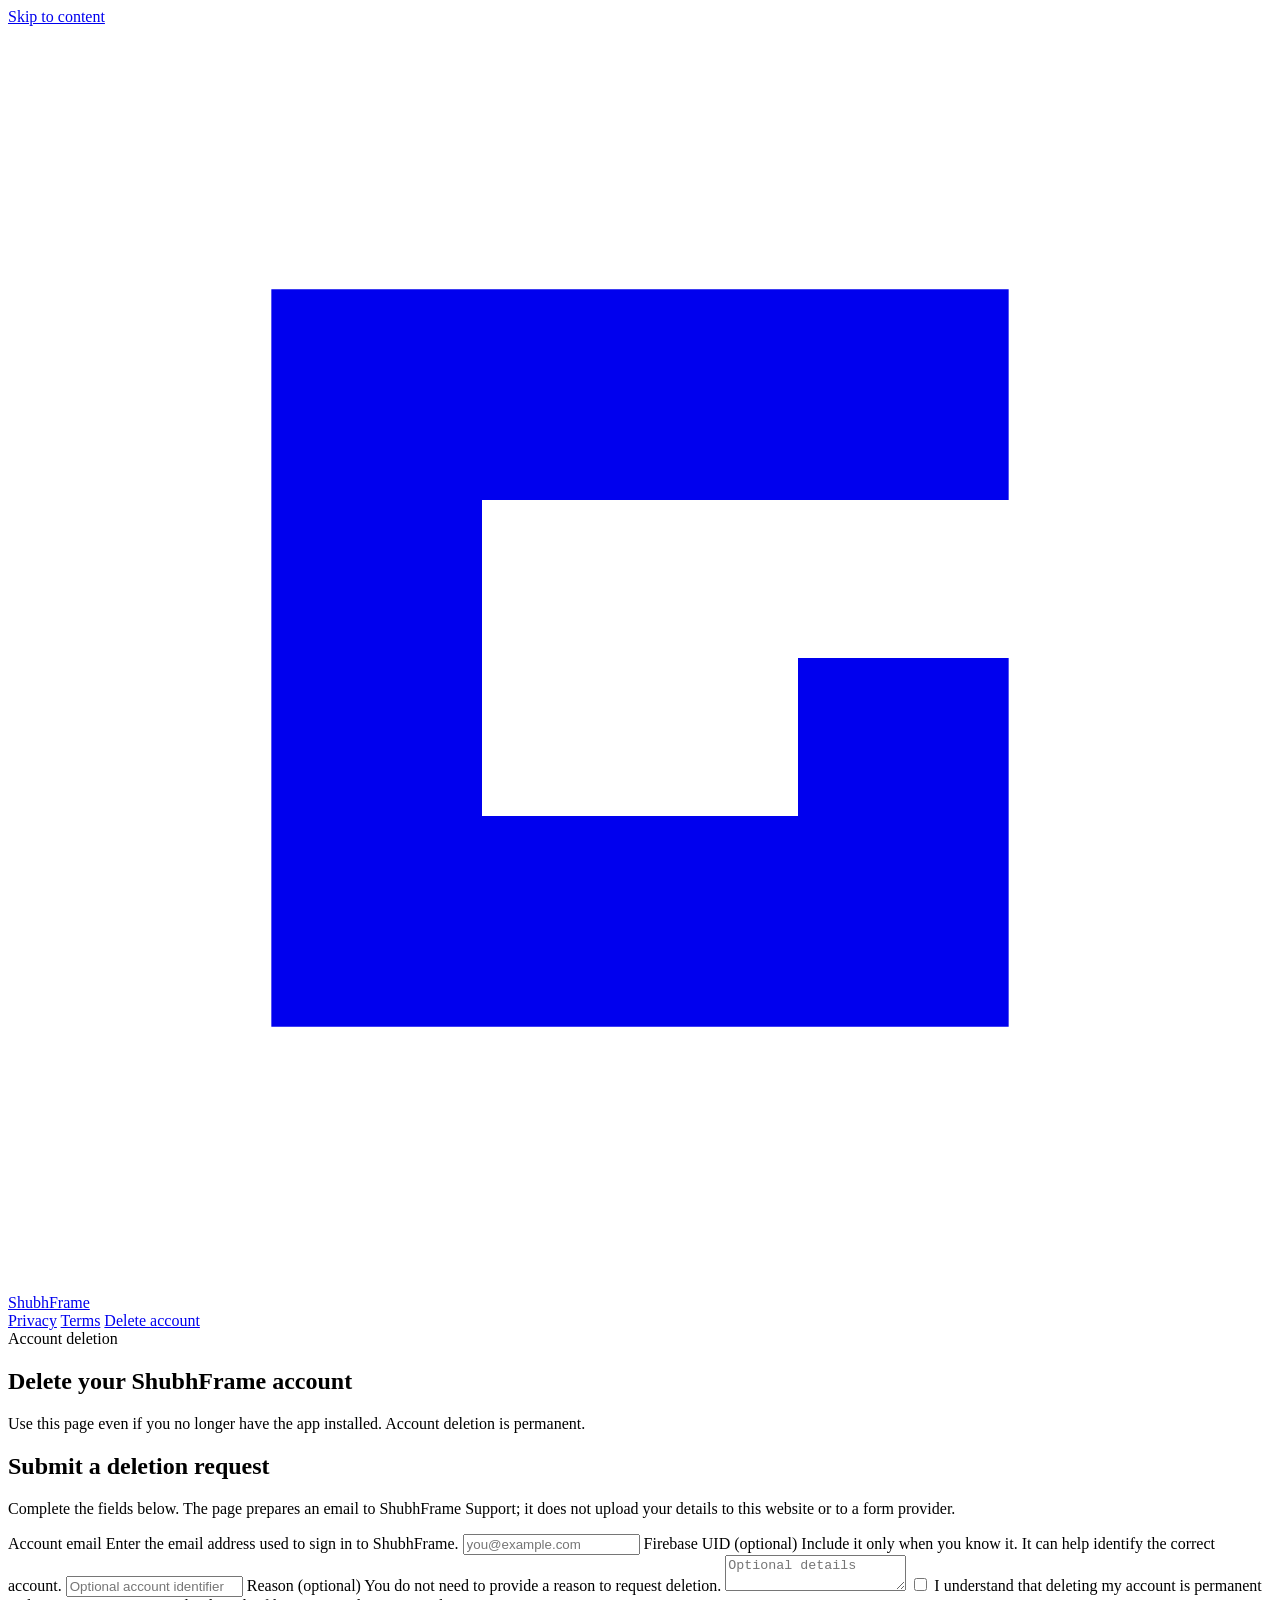
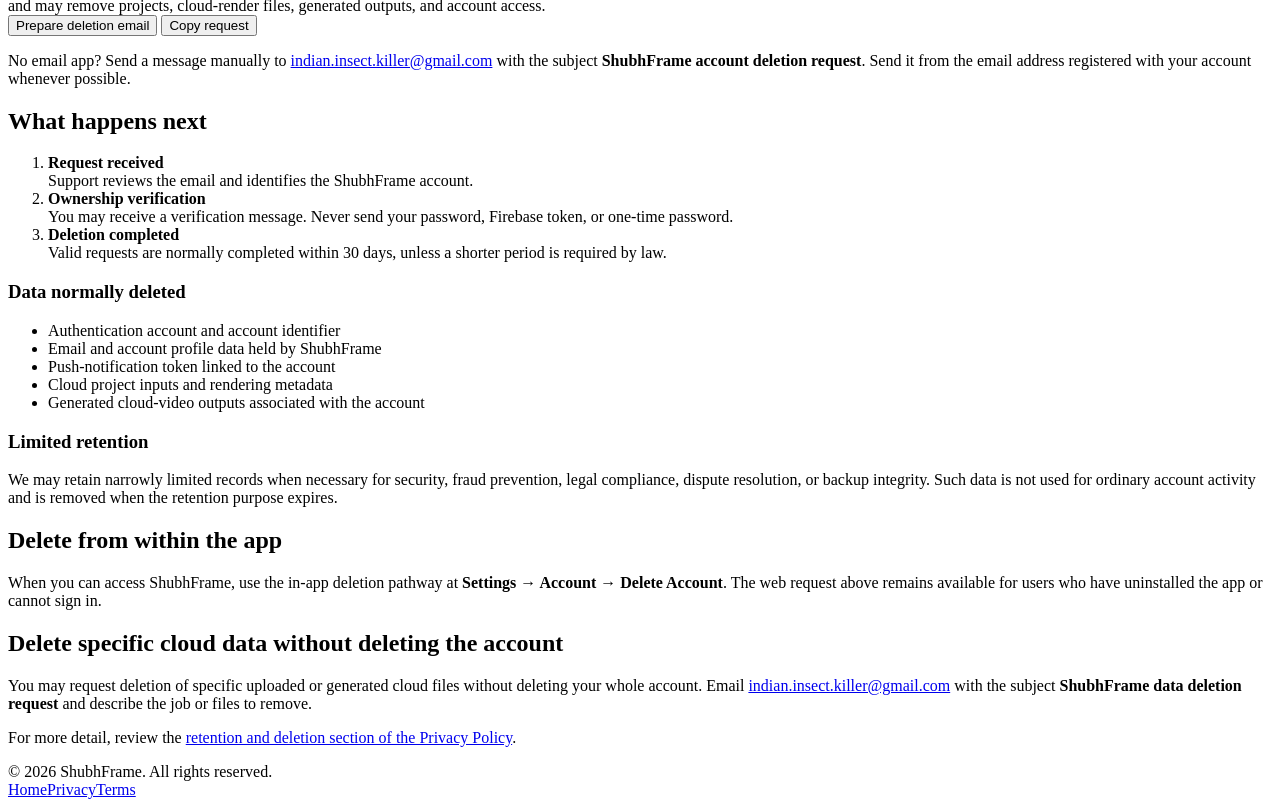
==== public/delete-account/index.html @ 74b5398b "first commit" ====
<!doctype html>
<html lang="en">
<head>
  <meta charset="utf-8">
  <meta name="viewport" content="width=device-width, initial-scale=1">
  <meta name="description" content="Request permanent deletion of your ShubhFrame account and associated data.">
  <title>Delete Your ShubhFrame Account</title>
  <link rel="icon" href="/assets/favicon.svg" type="image/svg+xml">
  <link rel="stylesheet" href="/assets/styles.css">
  <script src="/assets/site.js" defer></script>
</head>
<body>
  <a class="skip-link" href="#main-content">Skip to content</a>
  <header class="site-header">
    <div class="header-inner">
      <a class="brand" href="/" aria-label="ShubhFrame legal home">
        <span class="brand-mark" aria-hidden="true"><svg viewBox="0 0 24 24" fill="none"><path d="M5 5h14v4H9v6h6v-3h4v7H5V5Z" fill="currentColor"/></svg></span>
        <span>ShubhFrame</span>
      </a>
      <nav class="nav" aria-label="Primary navigation">
        <a href="/privacy-policy/">Privacy</a>
        <a href="/terms-of-service/">Terms</a>
        <a href="/delete-account/" aria-current="page">Delete account</a>
      </nav>
    </div>
  </header>

  <main id="main-content">
    <section class="page-hero">
      <div class="container">
        <span class="eyebrow">Account deletion</span>
        <h1>Delete your ShubhFrame account</h1>
        <p class="meta">Use this page even if you no longer have the app installed. Account deletion is permanent.</p>
      </div>
    </section>

    <div class="container deletion-shell">
      <section class="panel" aria-labelledby="request-title">
        <h2 id="request-title">Submit a deletion request</h2>
        <p>Complete the fields below. The page prepares an email to ShubhFrame Support; it does not upload your details to this website or to a form provider.</p>

        <form id="deletion-form" class="form-grid" novalidate>
          <label for="account-email">
            Account email
            <span>Enter the email address used to sign in to ShubhFrame.</span>
            <input id="account-email" name="accountEmail" type="email" autocomplete="email" required placeholder="you@example.com">
          </label>

          <label for="account-uid">
            Firebase UID (optional)
            <span>Include it only when you know it. It can help identify the correct account.</span>
            <input id="account-uid" name="accountUid" type="text" autocomplete="off" placeholder="Optional account identifier">
          </label>

          <label for="reason">
            Reason (optional)
            <span>You do not need to provide a reason to request deletion.</span>
            <textarea id="reason" name="reason" placeholder="Optional details"></textarea>
          </label>

          <label class="checkbox-row" for="confirm-delete">
            <input id="confirm-delete" name="confirmDelete" type="checkbox" required>
            <span>I understand that deleting my account is permanent and may remove projects, cloud-render files, generated outputs, and account access.</span>
          </label>

          <div class="form-actions">
            <button class="button danger" type="submit">Prepare deletion email</button>
            <button class="button" id="copy-request" type="button">Copy request</button>
          </div>
          <p class="status" id="form-status" role="status" aria-live="polite"></p>
        </form>

        <div class="notice success">
          No email app? Send a message manually to <a href="mailto:indian.insect.killer@gmail.com?subject=ShubhFrame%20account%20deletion%20request">indian.insect.killer@gmail.com</a> with the subject <strong>ShubhFrame account deletion request</strong>. Send it from the email address registered with your account whenever possible.
        </div>
      </section>

      <aside class="panel" aria-labelledby="process-title">
        <h2 id="process-title">What happens next</h2>
        <ol class="steps">
          <li><div><strong>Request received</strong><br>Support reviews the email and identifies the ShubhFrame account.</div></li>
          <li><div><strong>Ownership verification</strong><br>You may receive a verification message. Never send your password, Firebase token, or one-time password.</div></li>
          <li><div><strong>Deletion completed</strong><br>Valid requests are normally completed within 30 days, unless a shorter period is required by law.</div></li>
        </ol>

        <h3>Data normally deleted</h3>
        <ul class="data-list">
          <li>Authentication account and account identifier</li>
          <li>Email and account profile data held by ShubhFrame</li>
          <li>Push-notification token linked to the account</li>
          <li>Cloud project inputs and rendering metadata</li>
          <li>Generated cloud-video outputs associated with the account</li>
        </ul>

        <h3>Limited retention</h3>
        <p>We may retain narrowly limited records when necessary for security, fraud prevention, legal compliance, dispute resolution, or backup integrity. Such data is not used for ordinary account activity and is removed when the retention purpose expires.</p>
      </aside>
    </div>

    <section class="section">
      <div class="container legal-doc">
        <h2>Delete from within the app</h2>
        <p>When you can access ShubhFrame, use the in-app deletion pathway at <strong>Settings → Account → Delete Account</strong>. The web request above remains available for users who have uninstalled the app or cannot sign in.</p>
        <h2>Delete specific cloud data without deleting the account</h2>
        <p>You may request deletion of specific uploaded or generated cloud files without deleting your whole account. Email <a href="mailto:indian.insect.killer@gmail.com">indian.insect.killer@gmail.com</a> with the subject <strong>ShubhFrame data deletion request</strong> and describe the job or files to remove.</p>
        <p>For more detail, review the <a href="/privacy-policy/#retention">retention and deletion section of the Privacy Policy</a>.</p>
      </div>
    </section>
  </main>

  <footer class="site-footer">
    <div class="footer-inner">
      <span>© <span data-current-year>2026</span> ShubhFrame. All rights reserved.</span>
      <div class="footer-links"><a href="/">Home</a><a href="/privacy-policy/">Privacy</a><a href="/terms-of-service/">Terms</a></div>
    </div>
  </footer>
</body>
</html>
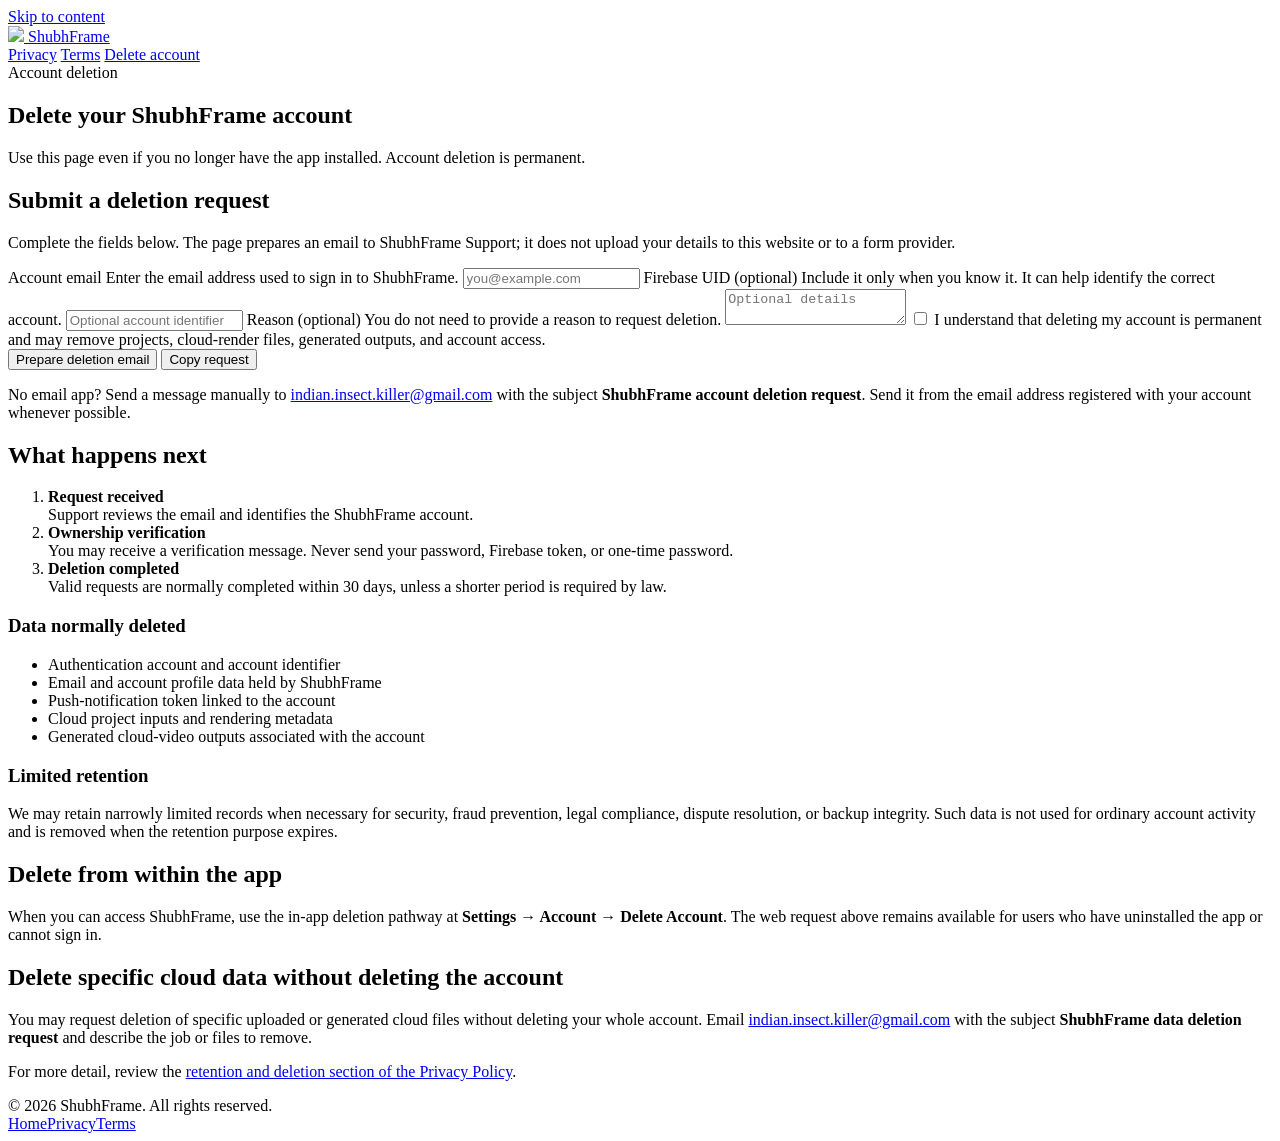
==== commit a14fa4c0: "Replace brand mark SVG with logo image" ====
--- a/public/delete-account/index.html
+++ b/public/delete-account/index.html
@@ -5,7 +5,7 @@
   <meta name="viewport" content="width=device-width, initial-scale=1">
   <meta name="description" content="Request permanent deletion of your ShubhFrame account and associated data.">
   <title>Delete Your ShubhFrame Account</title>
-  <link rel="icon" href="/assets/favicon.svg" type="image/svg+xml">
+  <link rel="icon" href="/assets/app-logo.png" type="image/svg+xml">
   <link rel="stylesheet" href="/assets/styles.css">
   <script src="/assets/site.js" defer></script>
 </head>
@@ -14,7 +14,7 @@
   <header class="site-header">
     <div class="header-inner">
       <a class="brand" href="/" aria-label="ShubhFrame legal home">
-        <span class="brand-mark" aria-hidden="true"><svg viewBox="0 0 24 24" fill="none"><path d="M5 5h14v4H9v6h6v-3h4v7H5V5Z" fill="currentColor"/></svg></span>
+        <img src="/assets/app-logo.png" />
         <span>ShubhFrame</span>
       </a>
       <nav class="nav" aria-label="Primary navigation">
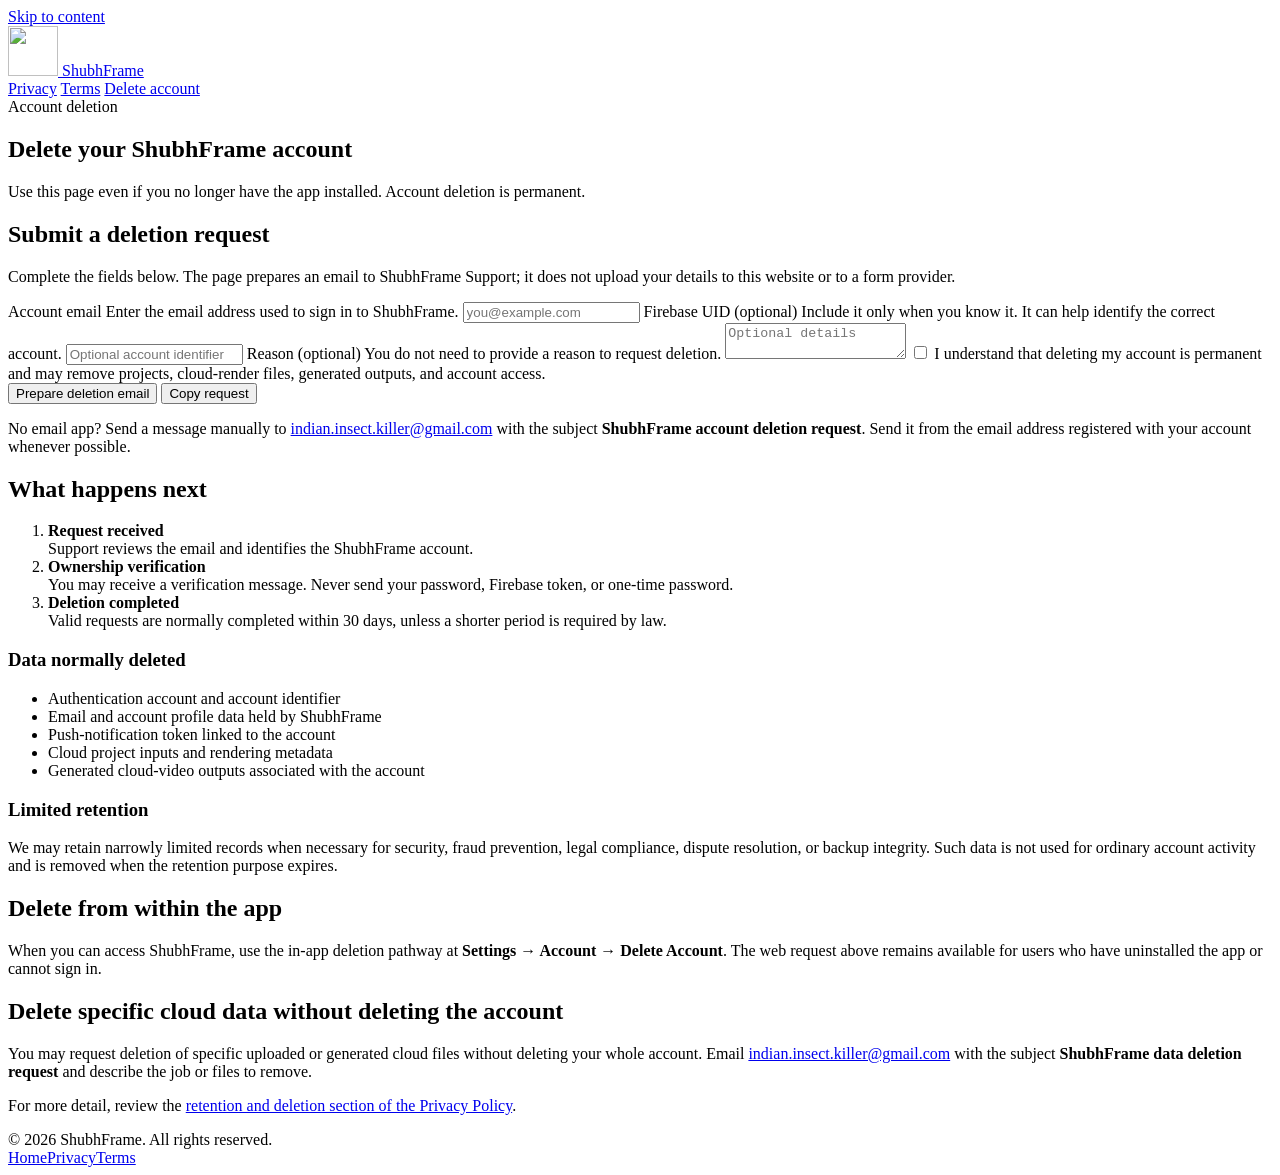
==== commit 2b4a6421: "Update index.html" ====
--- a/public/delete-account/index.html
+++ b/public/delete-account/index.html
@@ -14,7 +14,7 @@
   <header class="site-header">
     <div class="header-inner">
       <a class="brand" href="/" aria-label="ShubhFrame legal home">
-        <img src="/assets/app-logo.png" />
+        <img src="/assets/app-logo.png" height=50 width=50/>
         <span>ShubhFrame</span>
       </a>
       <nav class="nav" aria-label="Primary navigation">
